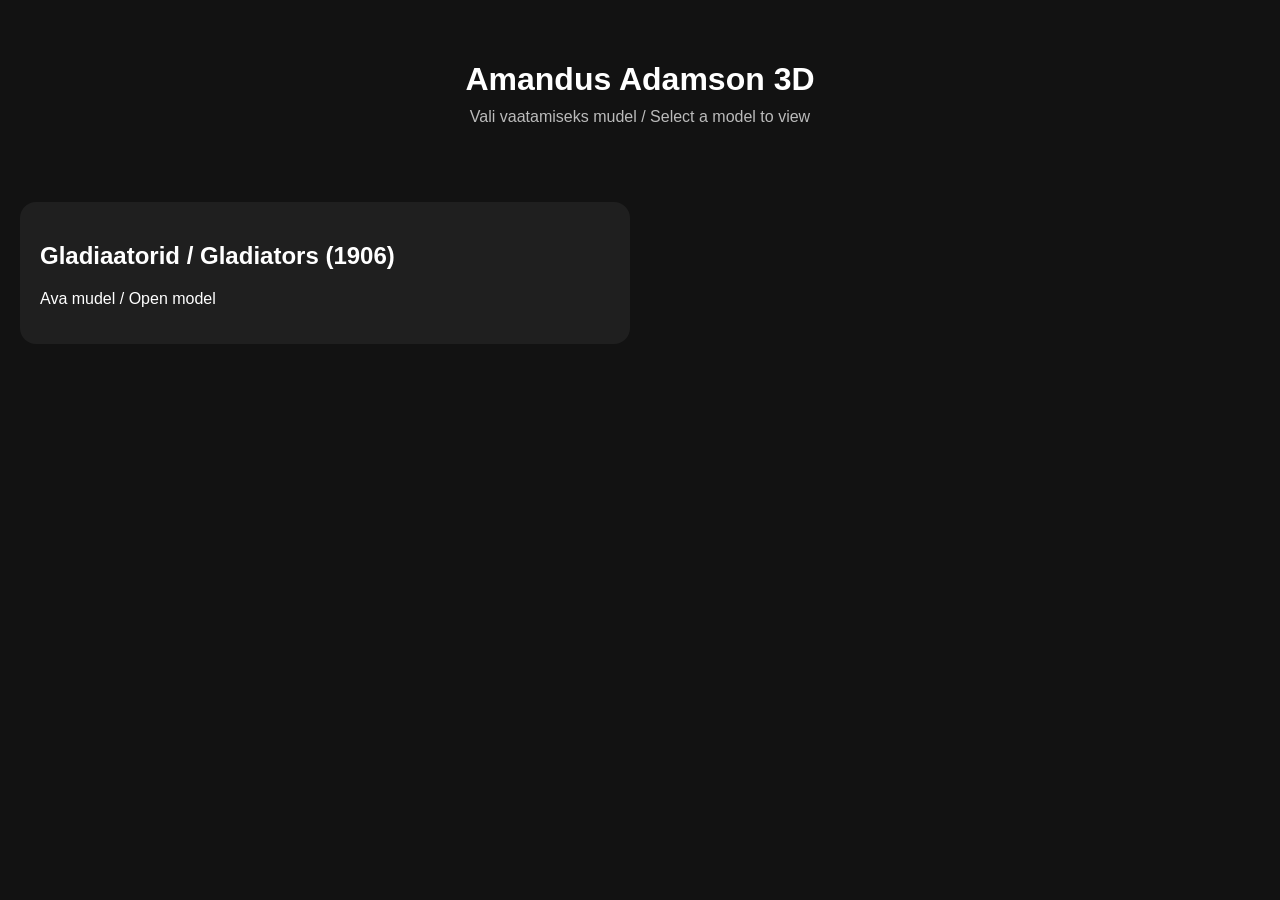
==== index.html @ 6022647e "initial styling" ====
<!DOCTYPE html>
<html lang="en">

<head>
    <meta charset="UTF-8">

    <meta name="viewport" content="width=device-width, initial-scale=1.0">

    <title>Amandus Adamson 3D</title>
    <link rel="stylesheet" href="style.css">
</head>

<body>
    <header>
        <h1>Amandus Adamson 3D</h1>

        <p>Vali vaatamiseks mudel / Select a model to view</p>
    </header>

    <main>
        <div class="model-grid">
            <a class="model-card" href="viewer.html?model=gladiaatorid.glb">

                <h2>Gladiaatorid / Gladiators (1906)</h2>
                <p>Ava mudel / Open model</p>

            </a>
        </div>

    </main>

</body>

</html>
---- style.css ----
body {
    margin: 0;

    font-family: Arial, Helvetica, sans-serif;

    background: #121212;

    color: white;
}

header {

    text-align: center;

    padding: 40px 20px;

}

header h1 {

    margin-bottom: 10px;

    font-size: 2rem;

}

header p {

    color: #bbbbbb;

    margin-top: 0;

}

.model-grid {

    display: grid;

    gap: 20px;

    padding: 20px;

}

.model-card {

    background: #1f1f1f;

    border-radius: 16px;

    padding: 20px;

    text-decoration: none;

    color: white;

    transition: transform 0.2s;

}

.model-card:hover {

    transform: translateY(-4px);

}

@media (min-width: 700px) {

    .model-grid {

        grid-template-columns: repeat(2, 1fr);

    }

}

model-viewer {
    width: 100%;
    height: 75vh;
}

.grid {
    display: grid;
    grid-template-columns: 1fr;
    gap: 20px;
    padding: 20px;
}

@media(min-width:700px) {
    .grid {
        grid-template-columns: repeat(2, 1fr);
    }
}
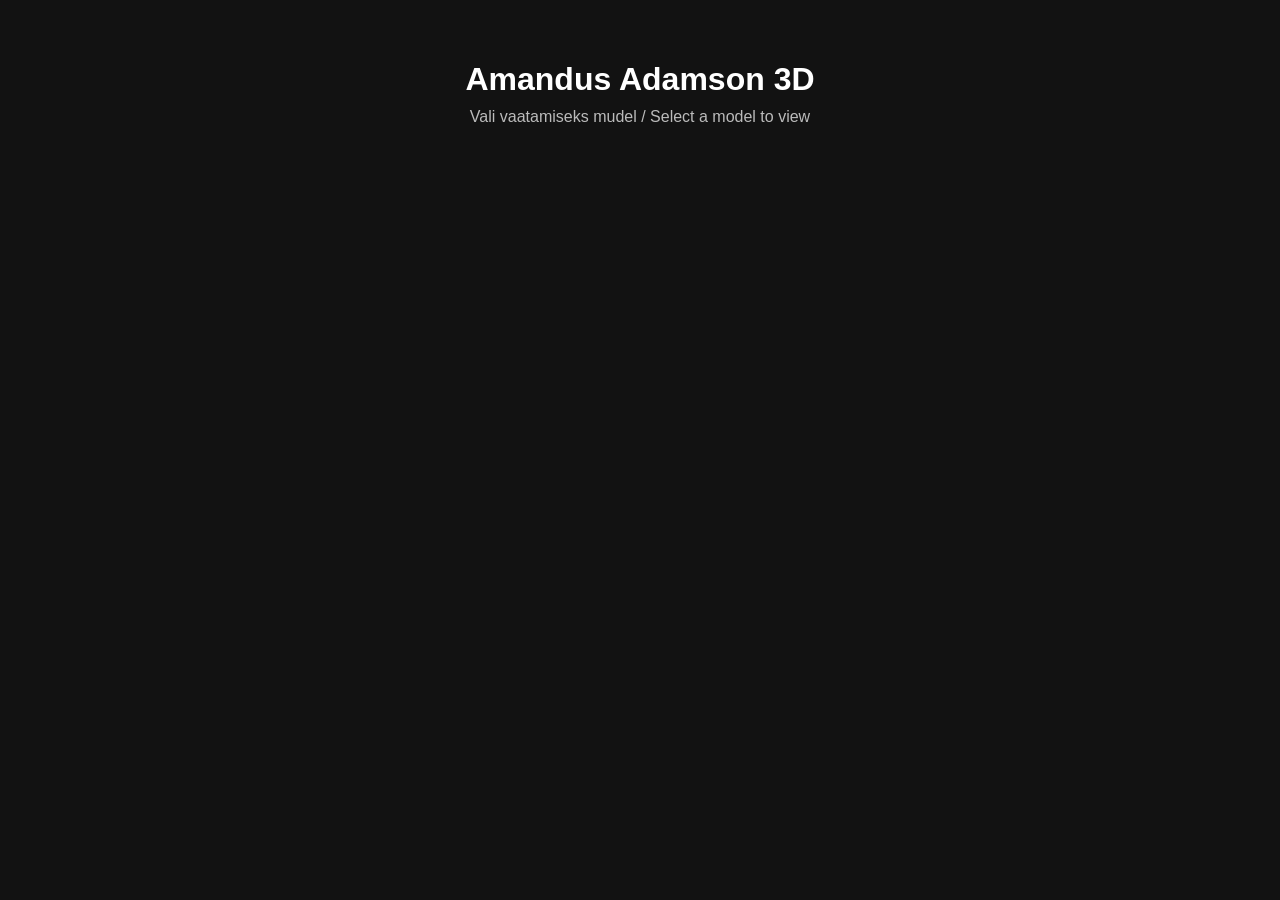
==== commit f85dd76c: "initial working ver" ====
--- a/index.html
+++ b/index.html
@@ -19,16 +19,13 @@
 
     <main>
         <div class="model-grid">
-            <a class="model-card" href="viewer.html?model=gladiaatorid.glb">
 
-                <h2>Gladiaatorid / Gladiators (1906)</h2>
-                <p>Ava mudel / Open model</p>
-
-            </a>
         </div>
 
     </main>
 
+    <script src="script.js"></script>
+
 </body>
 
 </html>
--- a/style.css
+++ b/style.css
@@ -77,6 +77,7 @@
 model-viewer {
     width: 100%;
     height: 75vh;
+    background: #1a1a1a;
 }
 
 .grid {
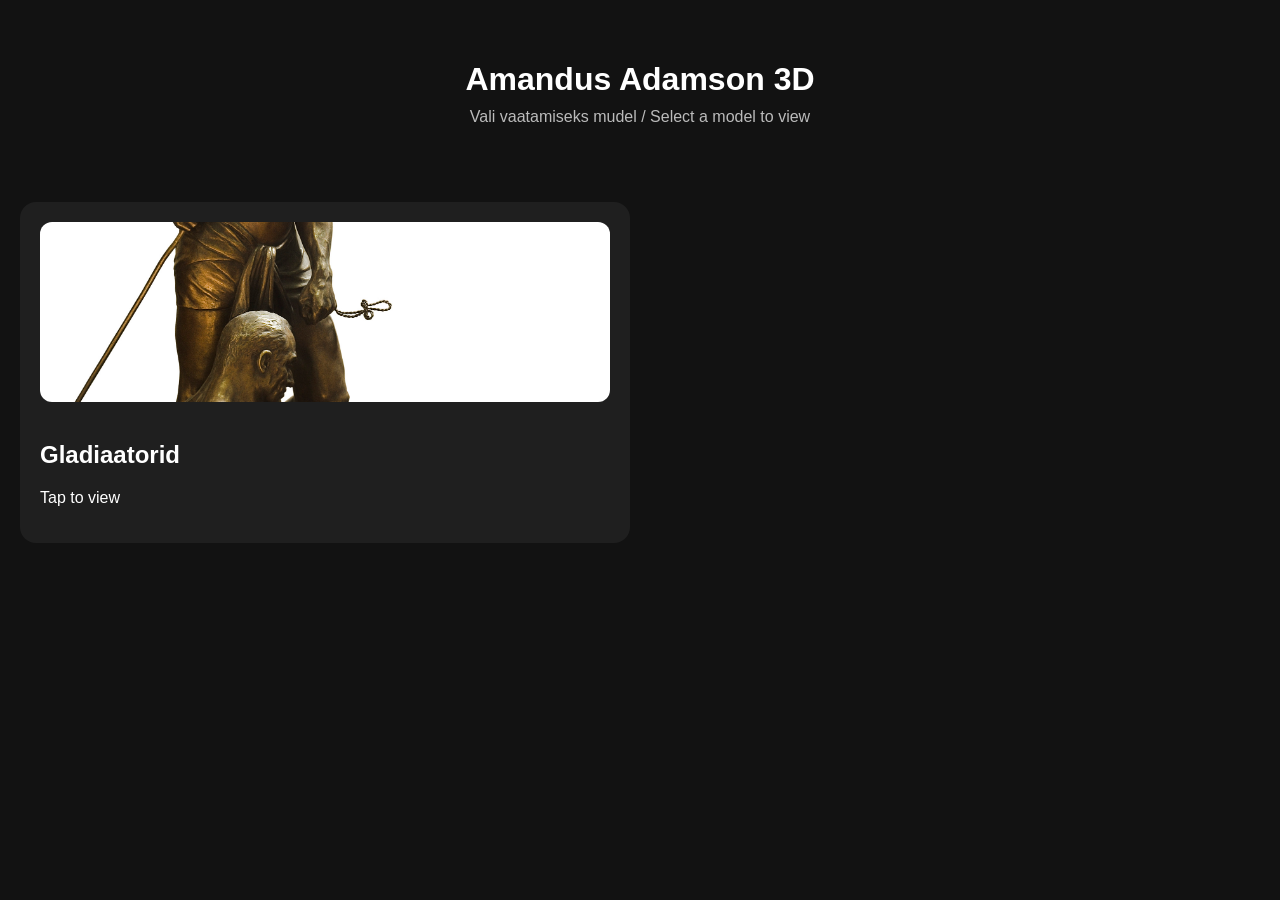
==== commit c3f38d39: "fixing index" ====
--- a/index.html
+++ b/index.html
@@ -22,9 +22,11 @@
 
         </div>
 
+        <script src="script.js"></script>
+
     </main>
 
-    <script src="script.js"></script>
+
 
 </body>
 
--- a/style.css
+++ b/style.css
@@ -58,6 +58,20 @@
 
 }
 
+.model-card img {
+
+    width: 100%;
+
+    height: 180px;
+
+    object-fit: cover;
+
+    border-radius: 12px;
+
+    margin-bottom: 15px;
+
+}
+
 .model-card:hover {
 
     transform: translateY(-4px);
@@ -78,17 +92,4 @@
     width: 100%;
     height: 75vh;
     background: #1a1a1a;
-}
-
-.grid {
-    display: grid;
-    grid-template-columns: 1fr;
-    gap: 20px;
-    padding: 20px;
-}
-
-@media(min-width:700px) {
-    .grid {
-        grid-template-columns: repeat(2, 1fr);
-    }
 }
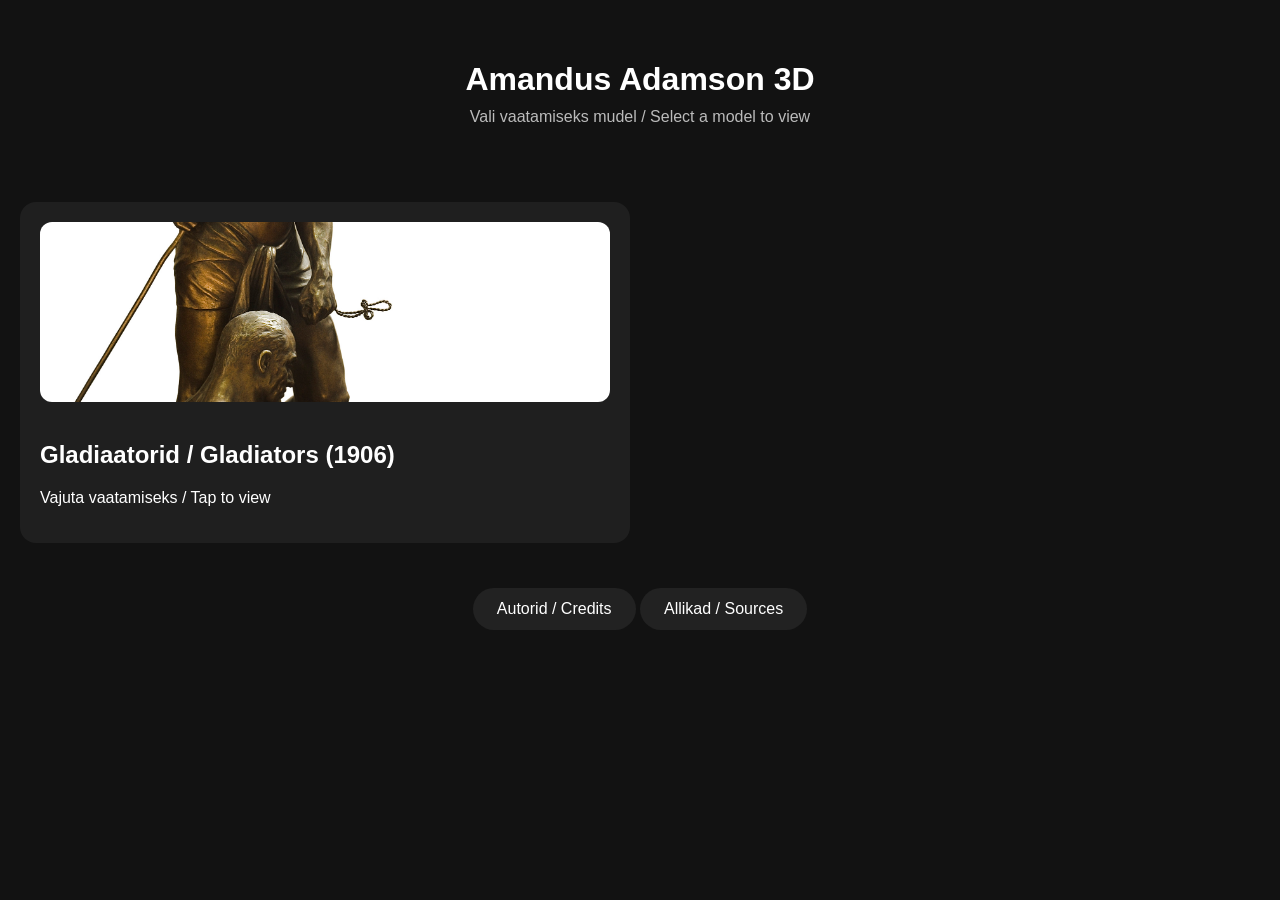
==== commit 8f6bb78a: "added buttons, fixing viewer" ====
--- a/index.html
+++ b/index.html
@@ -26,7 +26,21 @@
 
     </main>
 
+    <footer>
 
+        <a class="credits-button" href="credits.html">
+
+            Autorid / Credits
+
+        </a>
+
+        <a class="sources-button" href="sources.html">
+
+            Allikad / Sources
+
+        </a>
+
+    </footer>
 
 </body>
 
--- a/style.css
+++ b/style.css
@@ -32,6 +32,32 @@
 
 }
 
+.viewer-header {
+
+    padding-top: 15px;
+
+    padding-bottom: 5px;
+
+    text-align: center;
+
+}
+
+.viewer-header h1 {
+
+    font-size: 1.5rem;
+
+    margin: 0;
+
+}
+
+footer {
+
+    text-align: center;
+
+    padding: 25px;
+
+}
+
 .model-grid {
 
     display: grid;
@@ -90,6 +116,148 @@
 
 model-viewer {
     width: 100%;
-    height: 75vh;
+
+    height: calc(100vh - 80px);
+
     background: #1a1a1a;
+}
+
+.viewer-page {
+
+    display: flex;
+
+    flex-direction: column;
+
+    height: 100vh;
+
+}
+
+.viewer-main {
+
+    flex: 1;
+
+}
+
+#viewer {
+
+    width: 100%;
+
+    height: 100%;
+
+}
+
+.back-button {
+    position: fixed;
+    top: 16px;
+    left: 16px;
+
+    background: rgba(25, 25, 25, 0.9);
+
+    color: white;
+
+    text-decoration: none;
+
+    padding: 10px 18px;
+
+    border-radius: 30px;
+
+    z-index: 100;
+
+    transition: background 0.2s;
+}
+
+.back-button:hover {
+    background: rgba(60, 60, 60, 0.95);
+}
+
+#fullscreenButton {
+
+    position: fixed;
+
+    top: 16px;
+
+    right: 16px;
+
+    z-index: 100;
+
+    width: 46px;
+
+    height: 46px;
+
+    border: none;
+
+    border-radius: 50%;
+
+    background: rgba(25, 25, 25, .9);
+
+    color: white;
+
+    font-size: 20px;
+
+    cursor: pointer;
+
+}
+
+#infoButton {
+
+    position: fixed;
+
+    right: 16px;
+
+    bottom: 20px;
+
+    width: 52px;
+
+    height: 52px;
+
+    border-radius: 50%;
+
+    border: none;
+
+    background: #222;
+
+    color: white;
+
+    font-size: 22px;
+
+    z-index: 100;
+
+}
+
+#infoOverlay {
+
+    display: none;
+
+}
+
+.credits-button {
+
+    display: inline-block;
+
+    background: #222;
+
+    color: white;
+
+    text-decoration: none;
+
+    padding: 12px 24px;
+
+    border-radius: 30px;
+
+}
+
+.sources-button {
+
+    display: inline-block;
+
+    background: #222;
+
+    color: white;
+
+    text-decoration: none;
+
+    padding: 12px 24px;
+
+    border-radius: 30px;
+
 }
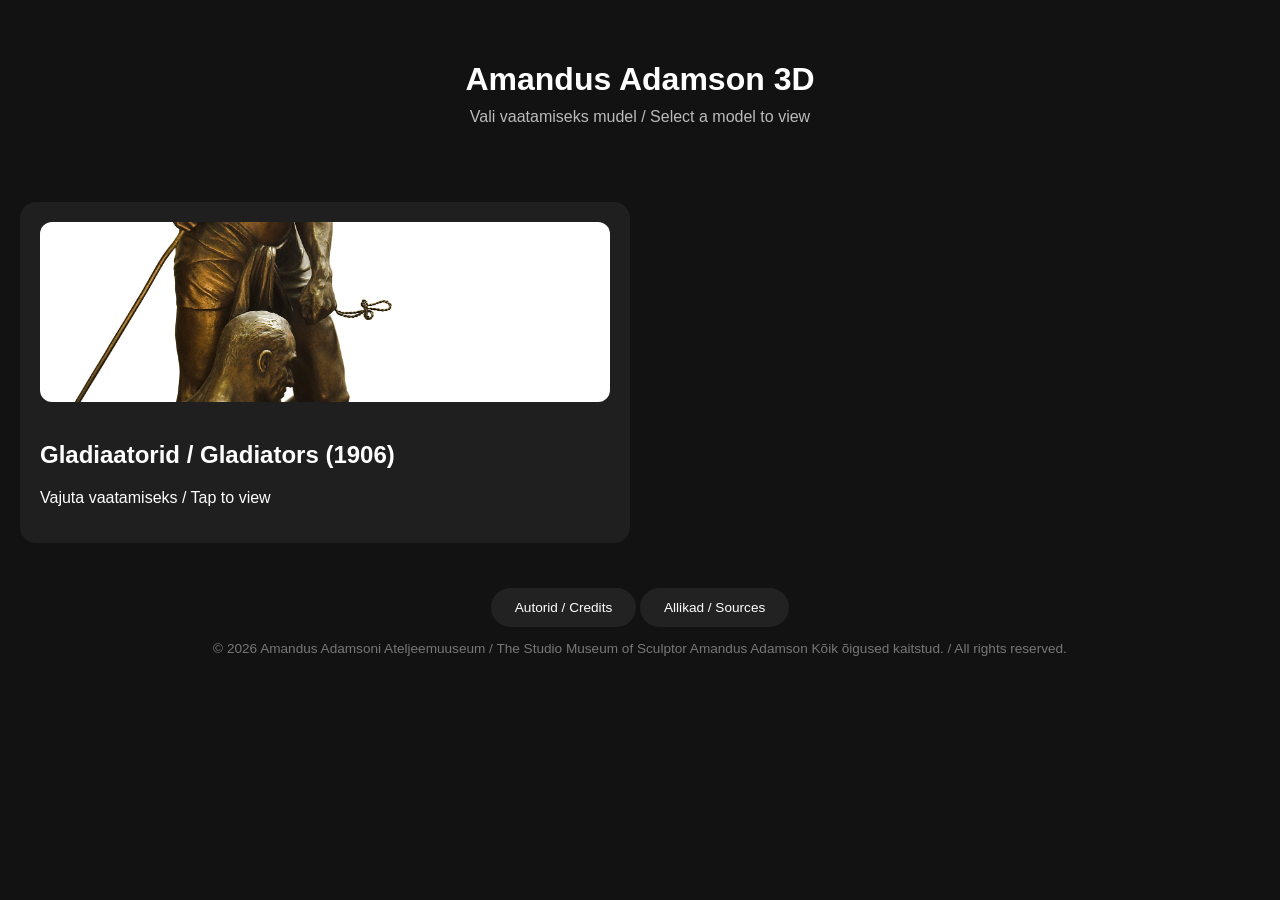
==== commit 670ec5bc: "updated credits" ====
--- a/index.html
+++ b/index.html
@@ -6,7 +6,7 @@
 
     <meta name="viewport" content="width=device-width, initial-scale=1.0">
 
-    <title>Amandus Adamson 3D</title>
+    <title>Adamson 3D</title>
     <link rel="stylesheet" href="style.css">
 </head>
 
@@ -26,7 +26,7 @@
 
     </main>
 
-    <footer>
+    <footer class="site-footer">
 
         <a class="credits-button" href="credits.html">
 
@@ -40,6 +40,11 @@
 
         </a>
 
+        <p>
+            © 2026 Amandus Adamsoni Ateljeemuuseum / The Studio Museum of Sculptor Amandus Adamson
+            Kõik õigused kaitstud. / All rights reserved.
+        </p>
+
     </footer>
 
 </body>
--- a/style.css
+++ b/style.css
@@ -32,29 +32,15 @@
 
 }
 
-.viewer-header {
-
-    padding-top: 15px;
-
-    padding-bottom: 5px;
+.site-footer {
 
     text-align: center;
 
-}
-
-.viewer-header h1 {
-
-    font-size: 1.5rem;
-
-    margin: 0;
-
-}
-
-footer {
-
-    text-align: center;
-
-    padding: 25px;
+    padding: 25px 15px;
+
+    font-size: 0.85rem;
+
+    color: #777;
 
 }
 
@@ -143,6 +129,66 @@
     width: 100%;
 
     height: 100%;
+
+}
+
+.model-title {
+
+    position: fixed;
+
+    bottom: 20px;
+
+    left: 50%;
+
+    transform: translateX(-50%);
+
+
+    background: rgba(20, 20, 20, 0.75);
+
+    backdrop-filter: blur(8px);
+
+
+    padding: 10px 22px;
+
+    border-radius: 30px;
+
+
+    z-index: 100;
+
+
+    color: white;
+
+    text-align: center;
+
+}
+
+.model-title h1 {
+
+    margin: 0;
+
+    font-size: 1.2rem;
+
+    font-weight: 500;
+
+}
+
+.credits-main {
+
+    max-width: 700px;
+
+    margin: auto;
+
+    padding: 30px;
+
+    text-align: left;
+
+    line-height: 1.6;
+
+}
+
+.credits-main p {
+
+    margin-bottom: 18px;
 
 }
 
@@ -161,7 +207,7 @@
 
     border-radius: 30px;
 
-    z-index: 100;
+    z-index: 300;
 
     transition: background 0.2s;
 }
@@ -178,59 +224,166 @@
 
     right: 16px;
 
+    z-index: 300;
+
+    width: 46px;
+
+    height: 46px;
+
+    border: none;
+
+    border-radius: 50%;
+
+    background: rgba(25, 25, 25, .9);
+
+    color: white;
+
+    font-size: 20px;
+
+    cursor: pointer;
+
+}
+
+#infoButton {
+
+    position: fixed;
+
+    right: 16px;
+
+    z-index: 300;
+
+    bottom: 20px;
+
+    width: 52px;
+
+    height: 52px;
+
+    border-radius: 50%;
+
+    border: none;
+
+    background: #222;
+
+    color: white;
+
+    font-size: 22px;
+
     z-index: 100;
 
-    width: 46px;
-
-    height: 46px;
+}
+
+#infoOverlay {
+
+    position: fixed;
+
+    inset: 0;
+
+    background: rgba(0, 0, 0, 0.9);
+
+    display: none;
+
+    flex-direction: column;
+
+    justify-content: center;
+
+    align-items: center;
+
+    padding: 20px;
+
+    z-index: 500;
+
+}
+
+
+#infoImage {
+
+    max-width: 95%;
+
+    max-height: 75vh;
+
+    object-fit: contain;
+
+}
+
+#closeInfo {
+
+    position: absolute;
+
+    top: 20px;
+
+    right: 20px;
+
+    width: 42px;
+
+    height: 42px;
 
     border: none;
 
     border-radius: 50%;
 
-    background: rgba(25, 25, 25, .9);
-
-    color: white;
-
-    font-size: 20px;
+    font-size: 24px;
+
+    background: #222;
+
+    color: white;
 
     cursor: pointer;
 
 }
 
-#infoButton {
-
-    position: fixed;
-
-    right: 16px;
-
-    bottom: 20px;
-
-    width: 52px;
-
-    height: 52px;
-
-    border-radius: 50%;
+#languageButtons {
+
+    display: flex;
+
+    gap: 10px;
+
+    margin-bottom: 15px;
+
+    justify-content: center;
+
+}
+
+
+.language-button {
+
+    background: #222;
+
+    color: white;
 
     border: none;
 
+    padding: 10px 16px;
+
+    border-radius: 20px;
+
+    cursor: pointer;
+
+}
+
+
+.language-button:hover {
+
+    background: #444;
+
+}
+
+.credits-button {
+
+    display: inline-block;
+
     background: #222;
 
     color: white;
 
-    font-size: 22px;
-
-    z-index: 100;
-
-}
-
-#infoOverlay {
-
-    display: none;
-
-}
-
-.credits-button {
+    text-decoration: none;
+
+    padding: 12px 24px;
+
+    border-radius: 30px;
+
+}
+
+.sources-button {
 
     display: inline-block;
 
@@ -244,20 +397,4 @@
 
     border-radius: 30px;
 
-}
-
-.sources-button {
-
-    display: inline-block;
-
-    background: #222;
-
-    color: white;
-
-    text-decoration: none;
-
-    padding: 12px 24px;
-
-    border-radius: 30px;
-
 }
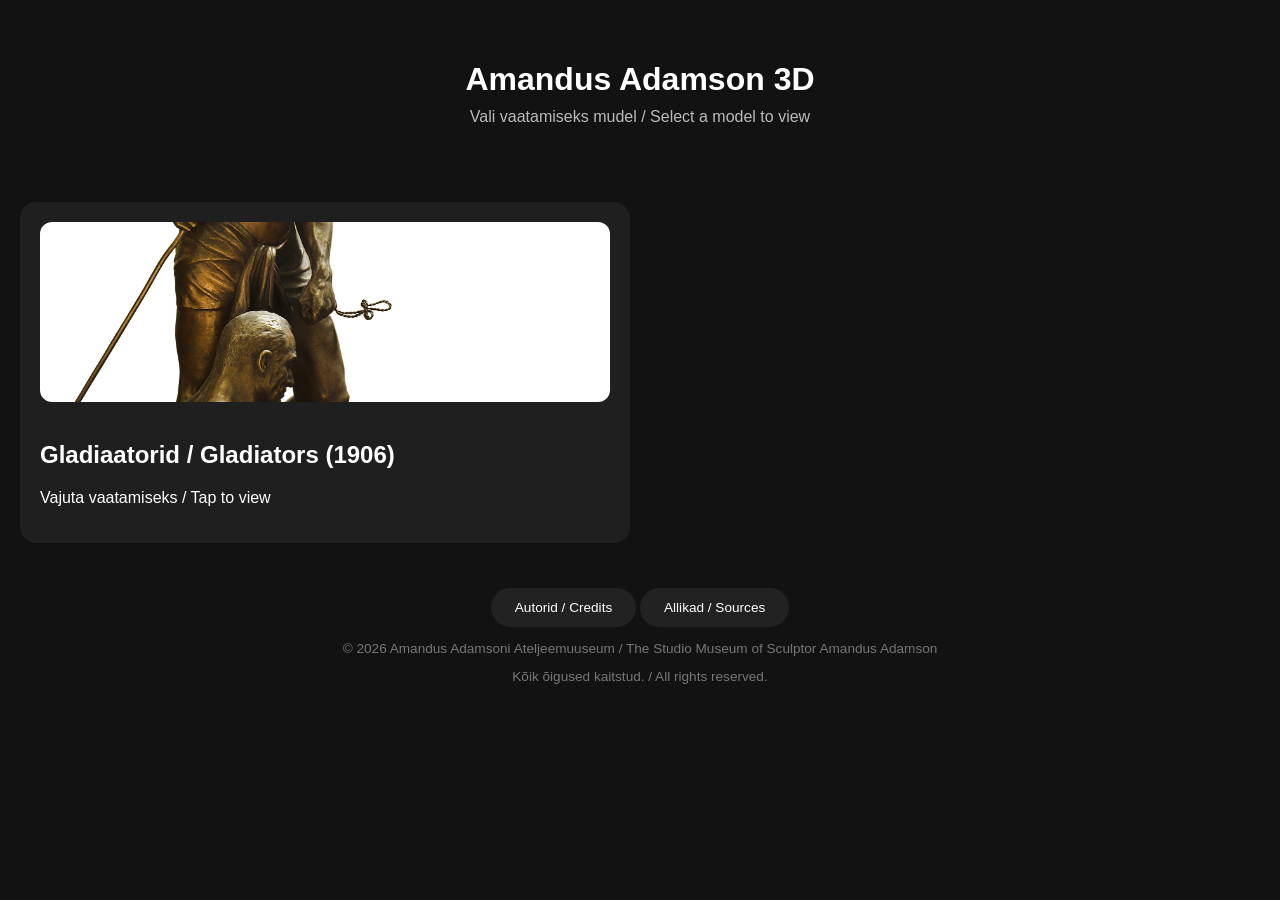
==== commit 3517ab23: "typos" ====
--- a/index.html
+++ b/index.html
@@ -42,8 +42,8 @@
 
         <p>
             © 2026 Amandus Adamsoni Ateljeemuuseum / The Studio Museum of Sculptor Amandus Adamson
-            Kõik õigused kaitstud. / All rights reserved.
         </p>
+        <p>Kõik õigused kaitstud. / All rights reserved.</p>
 
     </footer>
 
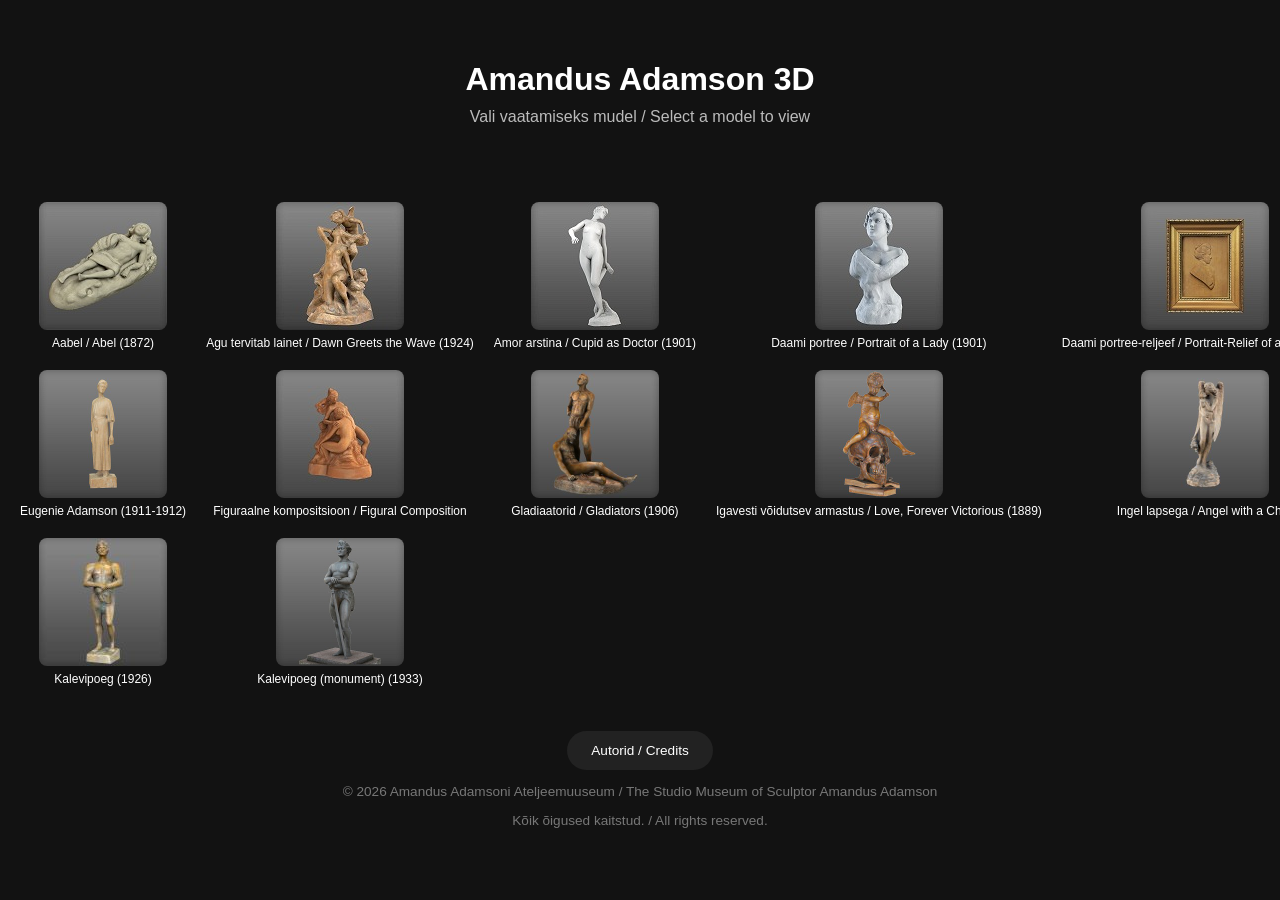
==== commit 1f7b018e: "removed sources page, improved landing page layout" ====
--- a/index.html
+++ b/index.html
@@ -34,12 +34,6 @@
 
         </a>
 
-        <a class="sources-button" href="sources.html">
-
-            Allikad / Sources
-
-        </a>
-
         <p>
             © 2026 Amandus Adamsoni Ateljeemuuseum / The Studio Museum of Sculptor Amandus Adamson
         </p>
--- a/style.css
+++ b/style.css
@@ -45,43 +45,59 @@
 }
 
 .model-grid {
-
     display: grid;
 
-    gap: 20px;
-
-    padding: 20px;
-
+    gap: 12px;
+
+    padding: 16px;
+
+    grid-template-columns: repeat(4, 1fr);
 }
 
 .model-card {
 
-    background: #1f1f1f;
-
-    border-radius: 16px;
-
-    padding: 20px;
-
     text-decoration: none;
 
-    color: white;
-
-    transition: transform 0.2s;
-
+    color: inherit;
+
+    text-align: center;
+
+    padding: 4px;
+    transition: transform 0.15s ease;
+
+}
+
+.model-card h2 {
+    font-size: 0.75rem;
+
+    font-weight: 500;
+
+    margin-top: 6px;
+
+    margin-bottom: 0;
+    overflow: hidden;
+
+    text-overflow: ellipsis;
+
+    white-space: nowrap;
+}
+
+.model-card p {
+    font-size: 0.85rem;
+    margin: 0;
+    color: #666;
 }
 
 .model-card img {
-
-    width: 100%;
-
-    height: 180px;
-
-    object-fit: cover;
-
-    border-radius: 12px;
-
-    margin-bottom: 15px;
-
+    width: min(100%, 128px);
+    margin: 0 auto;
+    display: block;
+
+    aspect-ratio: 1;
+
+    object-fit: contain;
+
+    border-radius: 8px;
 }
 
 .model-card:hover {
@@ -90,11 +106,49 @@
 
 }
 
-@media (min-width: 700px) {
+.model-card:active {
+    transform: scale(0.97);
+}
+
+/* Small phones */
+@media (max-width: 400px) {
 
     .model-grid {
 
-        grid-template-columns: repeat(2, 1fr);
+        grid-template-columns: repeat(3, 1fr);
+
+    }
+
+}
+
+/* Most phones */
+@media (min-width: 401px) and (max-width: 900px) {
+
+    .model-grid {
+
+        grid-template-columns: repeat(4, 1fr);
+
+    }
+
+}
+
+/* Tablets */
+@media (min-width: 901px) and (max-width: 1300px) {
+
+    .model-grid {
+
+        grid-template-columns: repeat(6, 1fr);
+
+    }
+
+}
+
+/* Desktop */
+@media (min-width: 1301px) {
+
+    .model-grid {
+
+        grid-template-columns: repeat(8, 1fr);
 
     }
 
@@ -381,20 +435,4 @@
 
     border-radius: 30px;
 
-}
-
-.sources-button {
-
-    display: inline-block;
-
-    background: #222;
-
-    color: white;
-
-    text-decoration: none;
-
-    padding: 12px 24px;
-
-    border-radius: 30px;
-
 }
